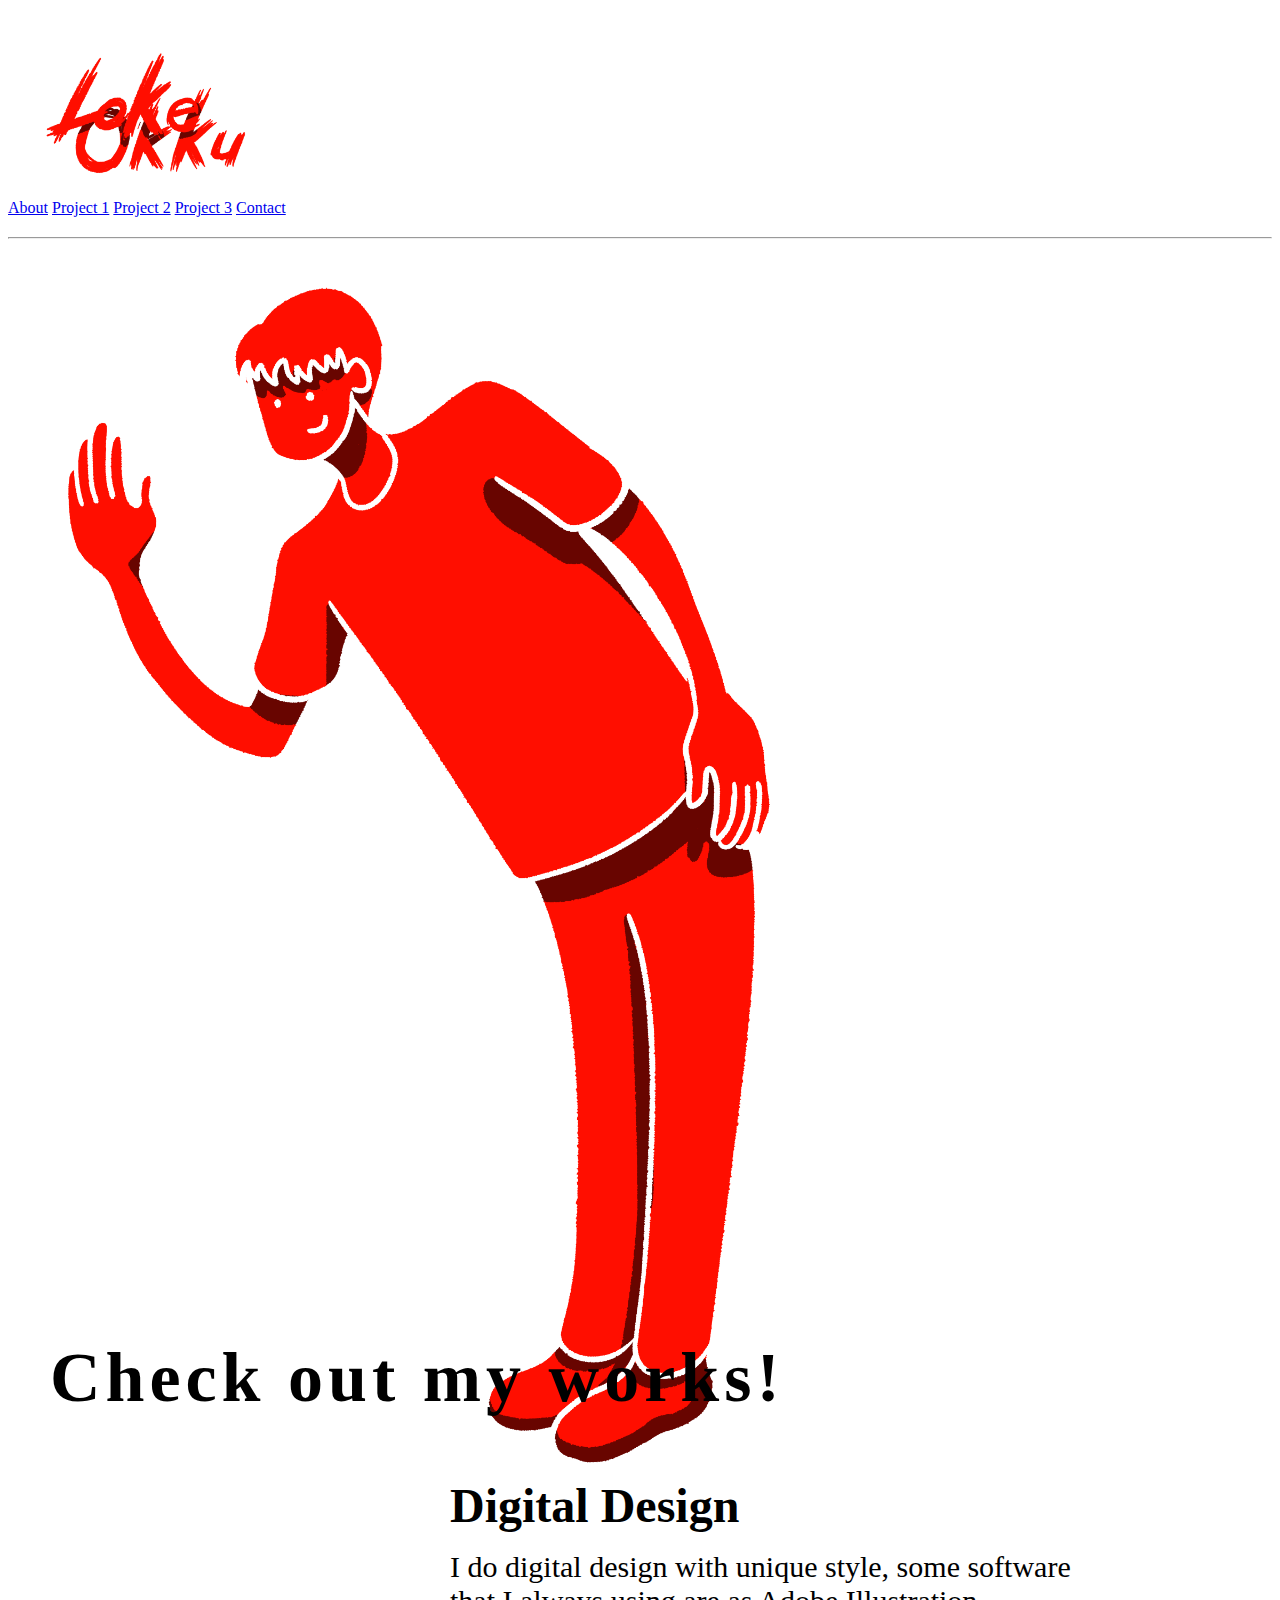
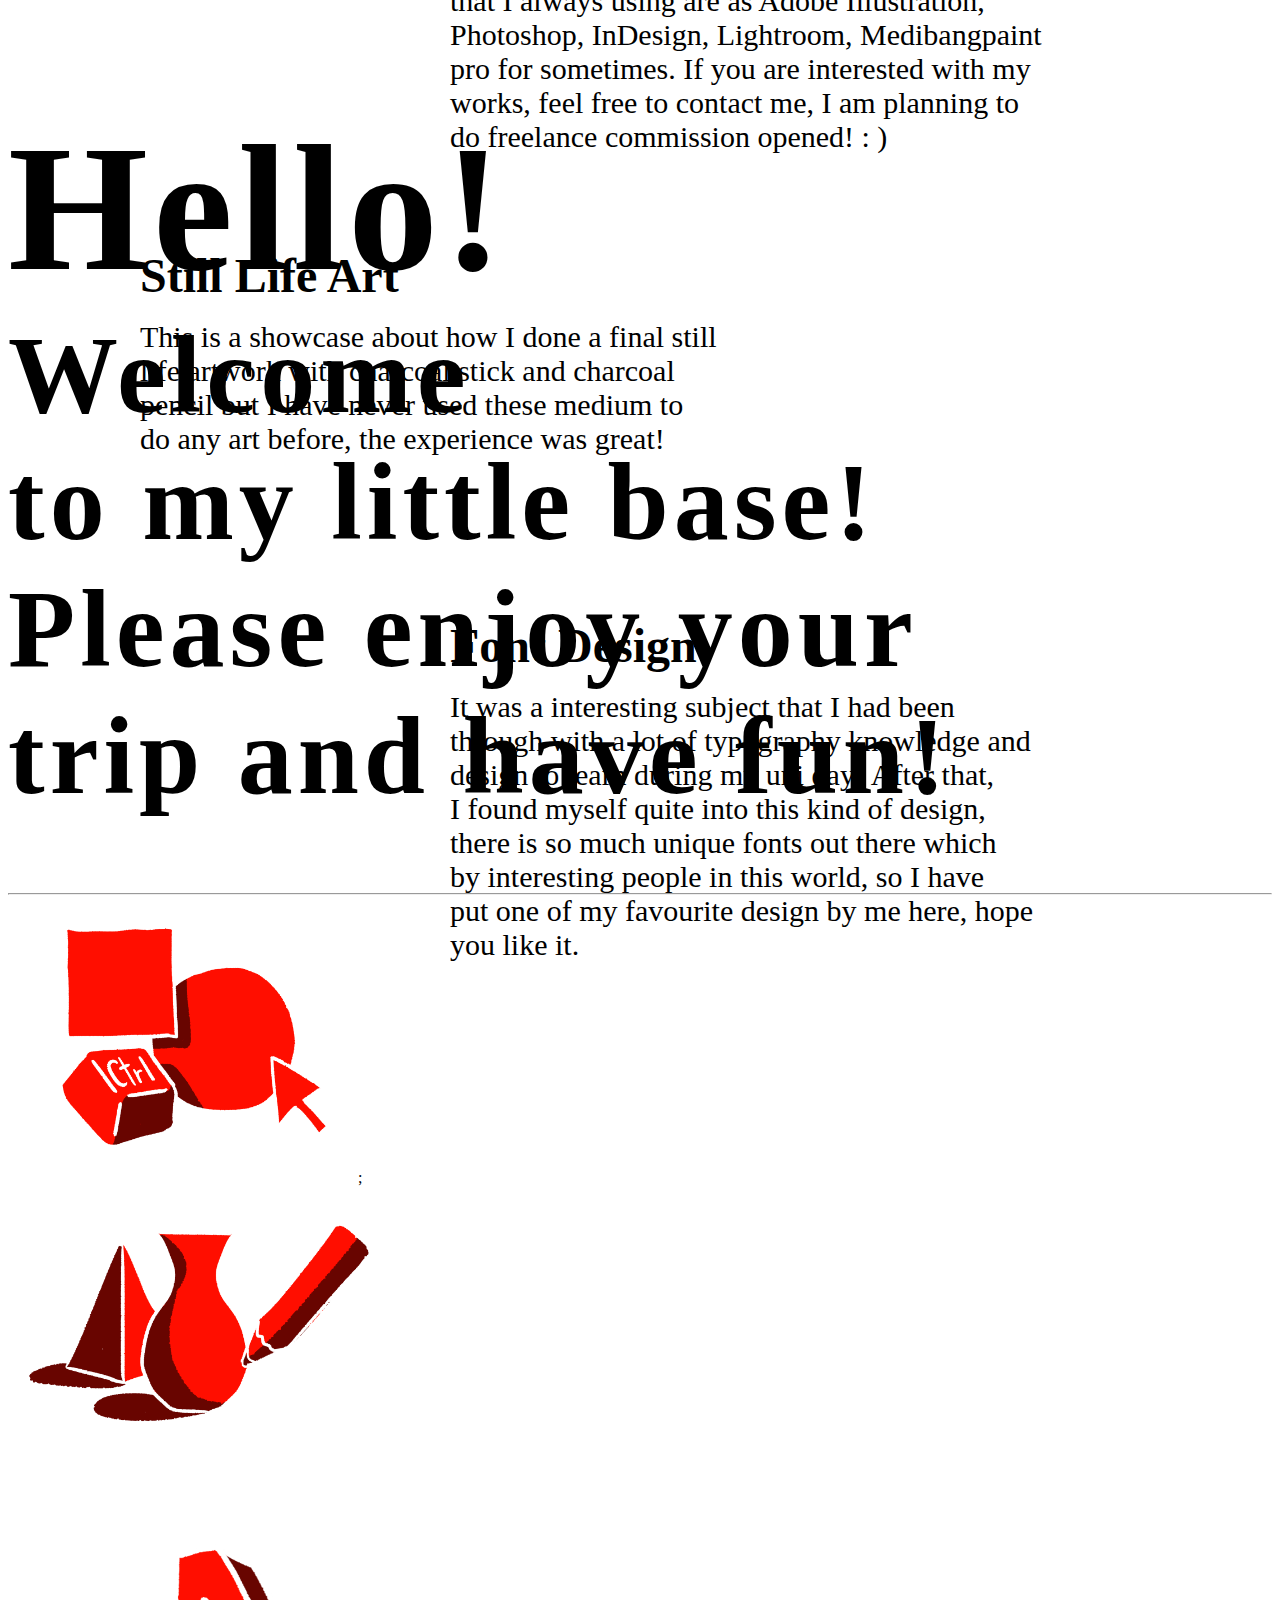
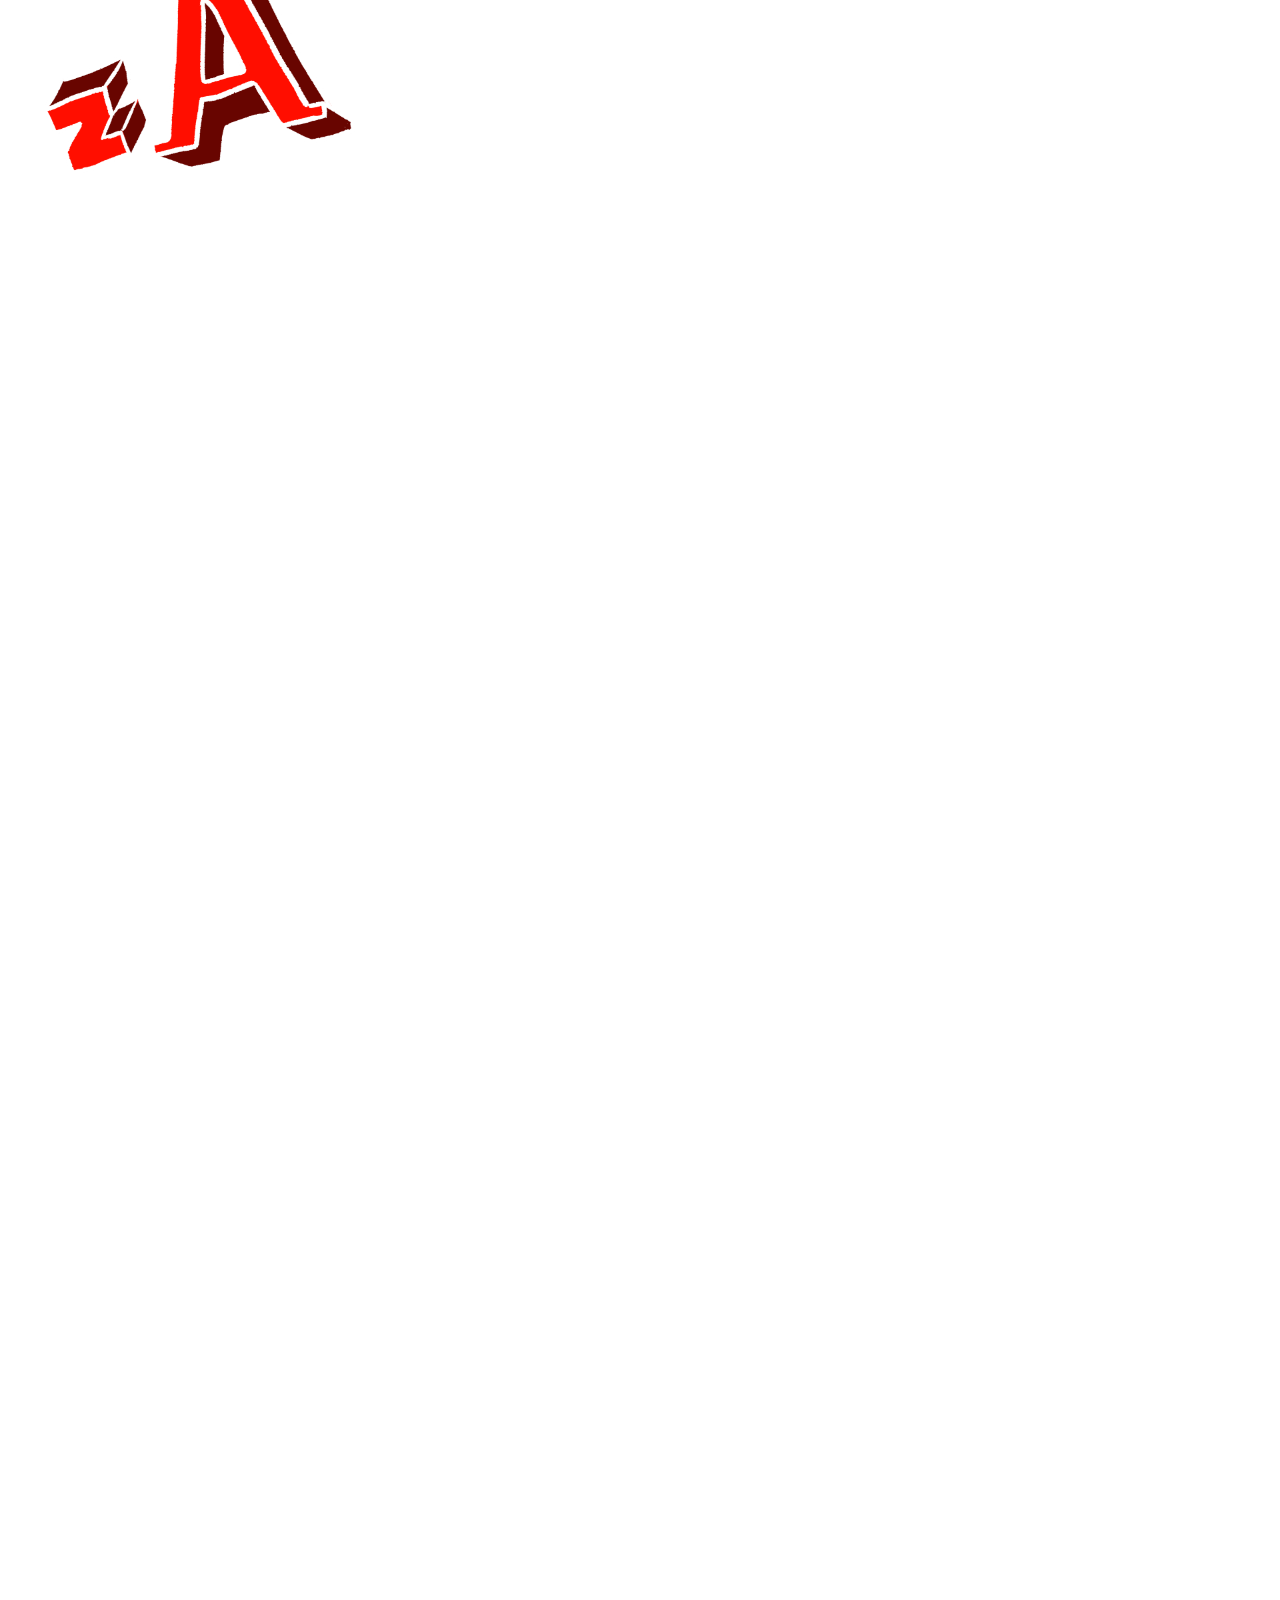
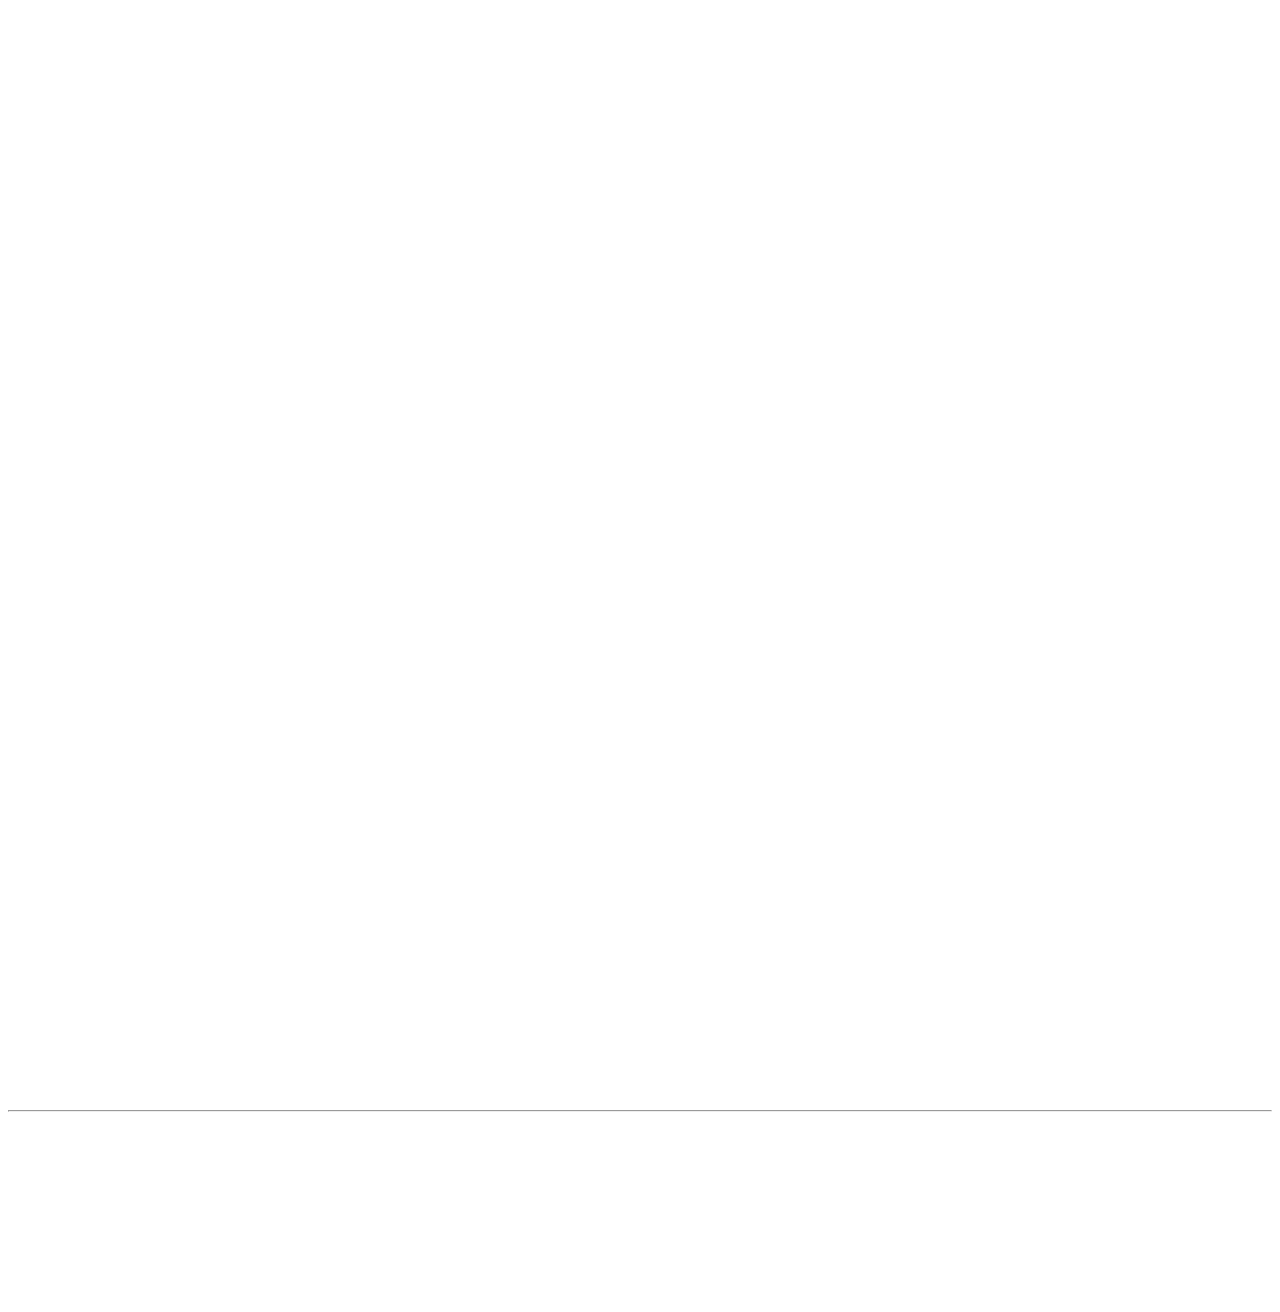
==== index.html @ 135a49c1 "Rename LokeOkku.html to index.html" ====
<!DOCTYPE html>
<html>
    <head>
        <title>LokeOkku</title>
        <link rel="stylesheet" href="C:\Users\cheng\Documents\TARUC Files\Y1S3\Fundamentals of Web Page\work\CSS\LokeOkku Css.css">
        <style>
            @import url('https://fonts.googleapis.com/css2?family=Baumans&family=Montserrat+Alternates&family=Nova+Round&family=Raleway:wght@300&family=Wix+Madefor+Display&family=Zilla+Slab:ital,wght@0,300;0,400;0,500;1,300;1,600;1,700&display=swap');
            @import url('https://fonts.googleapis.com/css2?family=Bitter&display=swap');
        </style>
            </style>
         <!-- add icon link --> 
         <link rel="icon" href="Asset/Logo.png"/> 
    </head>
    <body>
        <div>
            <nav>
                <div class="Logobox">
                    <a href="LokeOkku.html"><img style="width:250px; margin:20px 0 0 20px" src="Asset/Logo.png" alt="logo" style="width: 5px; height: 10px; display: flex;"></a>
                </div>
                <div class="sitemapbox">
                    <a class="sitemap" href="LokeOkku_About.html">About</a>
                    <a class="sitemap" href="LokeOkku_Project 1.html">Project 1</a>
                    <a class="sitemap" href="LokkuOku_Project 2.html">Project 2</a>
                    <a class="sitemap" href="LokkuOku_Project 3.html">Project 3</a>
                    <a class="sitemap" href="LokeOkku_Contact.html">Contact</a>
                </div>
            </nav>
        </div>
    <hr style="color:snow; margin-top:20px;">    

        <div class="introduce">
            <img style="width: 800px;" src="Asset/introduceman_full_body.png" alt="introduce" style="width: 5px; height: 10px; display: flex;">
        </div>
        <div class="introtext">
            <h1 style="font-size:180px; margin-bottom:0px; letter-spacing: 5px;">Hello!</h1>
            <h1 style="font-size:110px; margin-top:0px; letter-spacing: 5px;">Welcome 
            <br>to my little base! 
            <br>Please enjoy your
            <br>trip and have fun!</h1> 
            <hr style="color:snow">    
        </div>
        
        <div>
            <h2 style="font-size:70px; position:absolute; left:50px; top:1280px; letter-spacing: 5px;">Check out my works!</h2>
        </div>
        <div>
            <h3 style="font-size:48px; position:absolute; left:450px; top:1430px">Digital Design</h3>
            <img class="homeP1" style="width:350px;"src="Asset/home P1.png">;
            <p style="font-size:30px; position:absolute; left:450px; top:1520px;">I do digital design with unique style, some software
                <br>that I always using are as Adobe Illustration, 
                <br>Photoshop, InDesign, Lightroom, Medibangpaint 
                <br>pro for sometimes. If you are interested with my 
                <br>works, feel free to contact me, I am planning to 
                <br>do freelance commission opened! : ) 
            </p>
        </div>

        <div>
            <h3 style="font-size:48px; position:absolute; left:140px; top:1800px;">Still Life Art</h3>
            <p style="font-size:30px; position:absolute; left:140px; top:1890px;">This is a showcase about how I done a final still 
                <br>life artwork with charcoal stick and charcoal 
                <br>pencil but I have never used these medium to
                <br>do any art before, the experience was great!
            </p>
            <img class="homeP2" style="width:380px;"src="Asset/homeP2.png">
        </div>

        <div>
            <h3 style="font-size:48px; position:absolute; left:450px; top:2170px;">Font Design</h3>
            <img class="homeP3" style="width:400px;" src="Asset/homeP3.png">
            <p style="font-size:30px; position:absolute; left:450px; top:2260px;">It was a interesting subject that I had been
                <br>through with a lot of typography knowledge and 
                <br>design to learn during my uni day! After that,
                <br>I found myself quite into this kind of design,
                <br>there is so much unique fonts out there which
                <br>by interesting people in this world, so I have 
                <br>put one of my favourite design by me here, hope
                <br>you like it.
            </p>
        </div>
        <hr style="color:snow;margin-top:2500px; margin-bottom:200px">    
    </body>
</html>
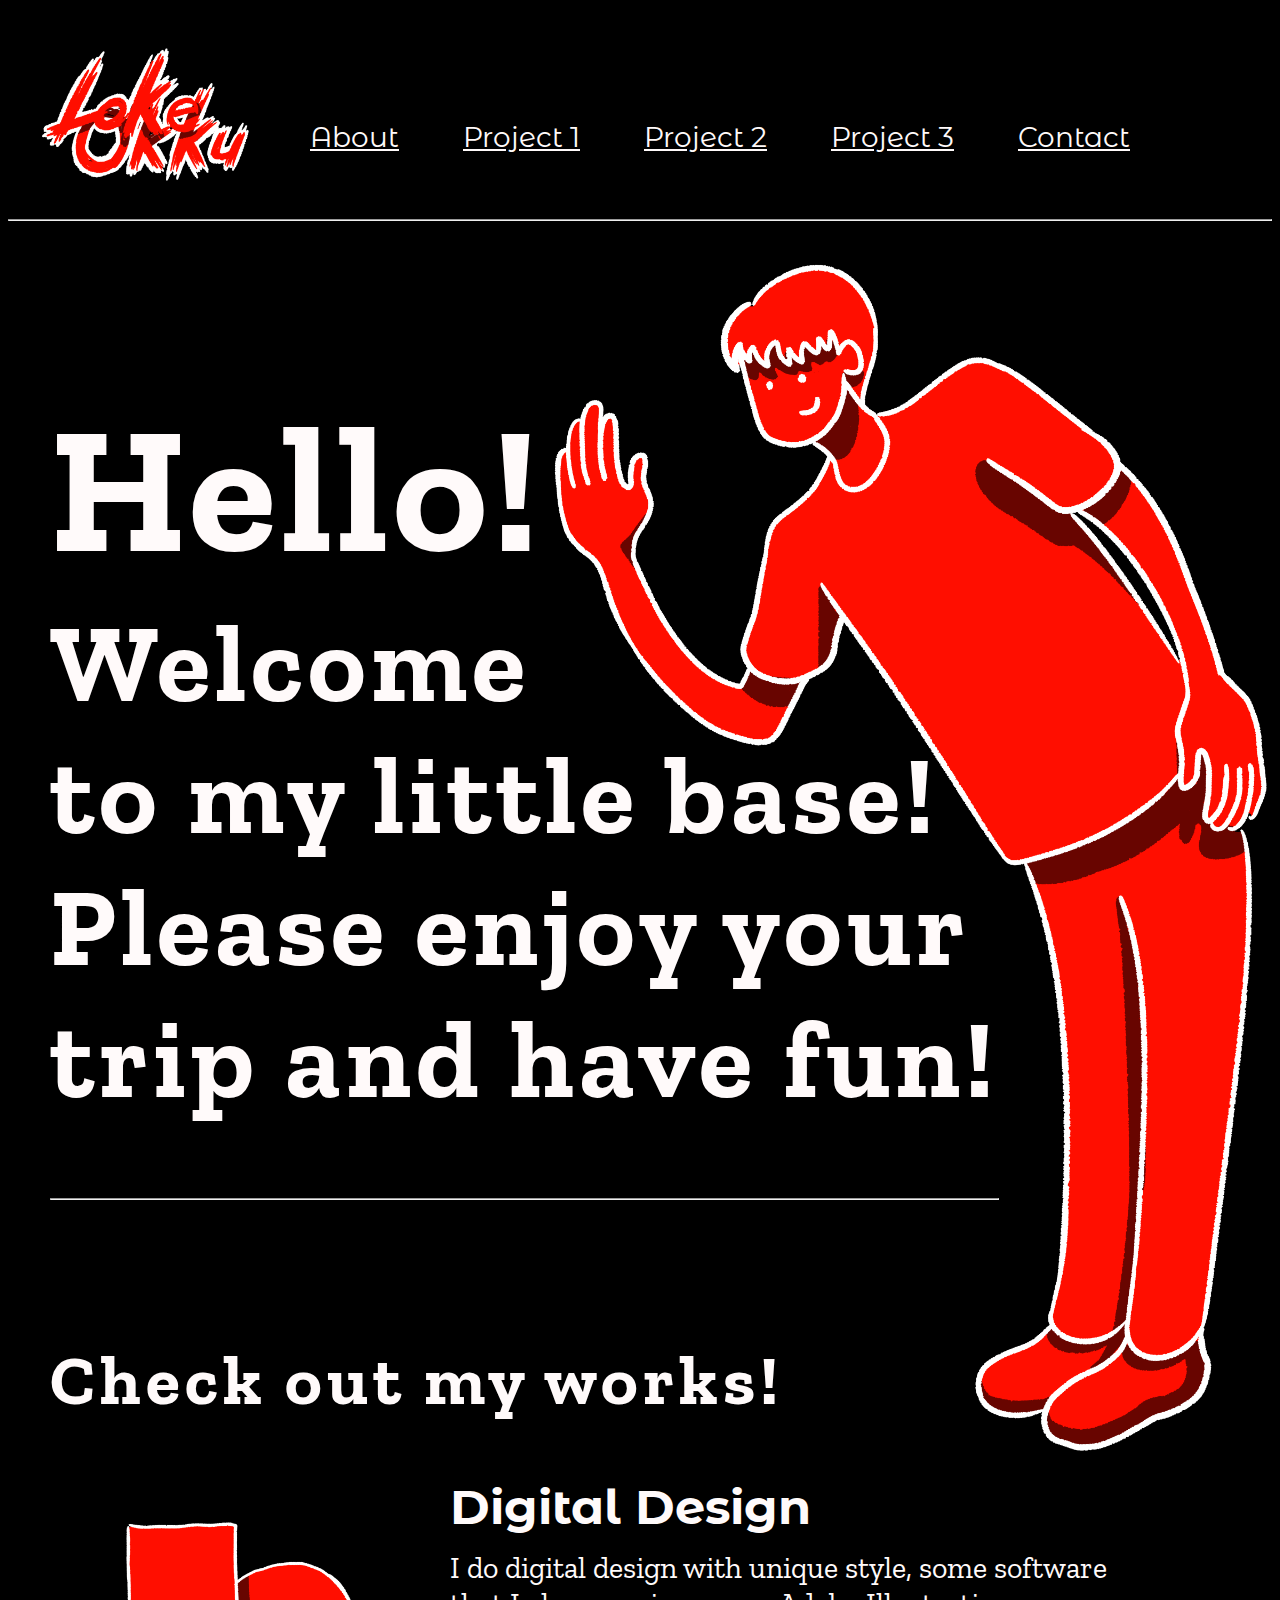
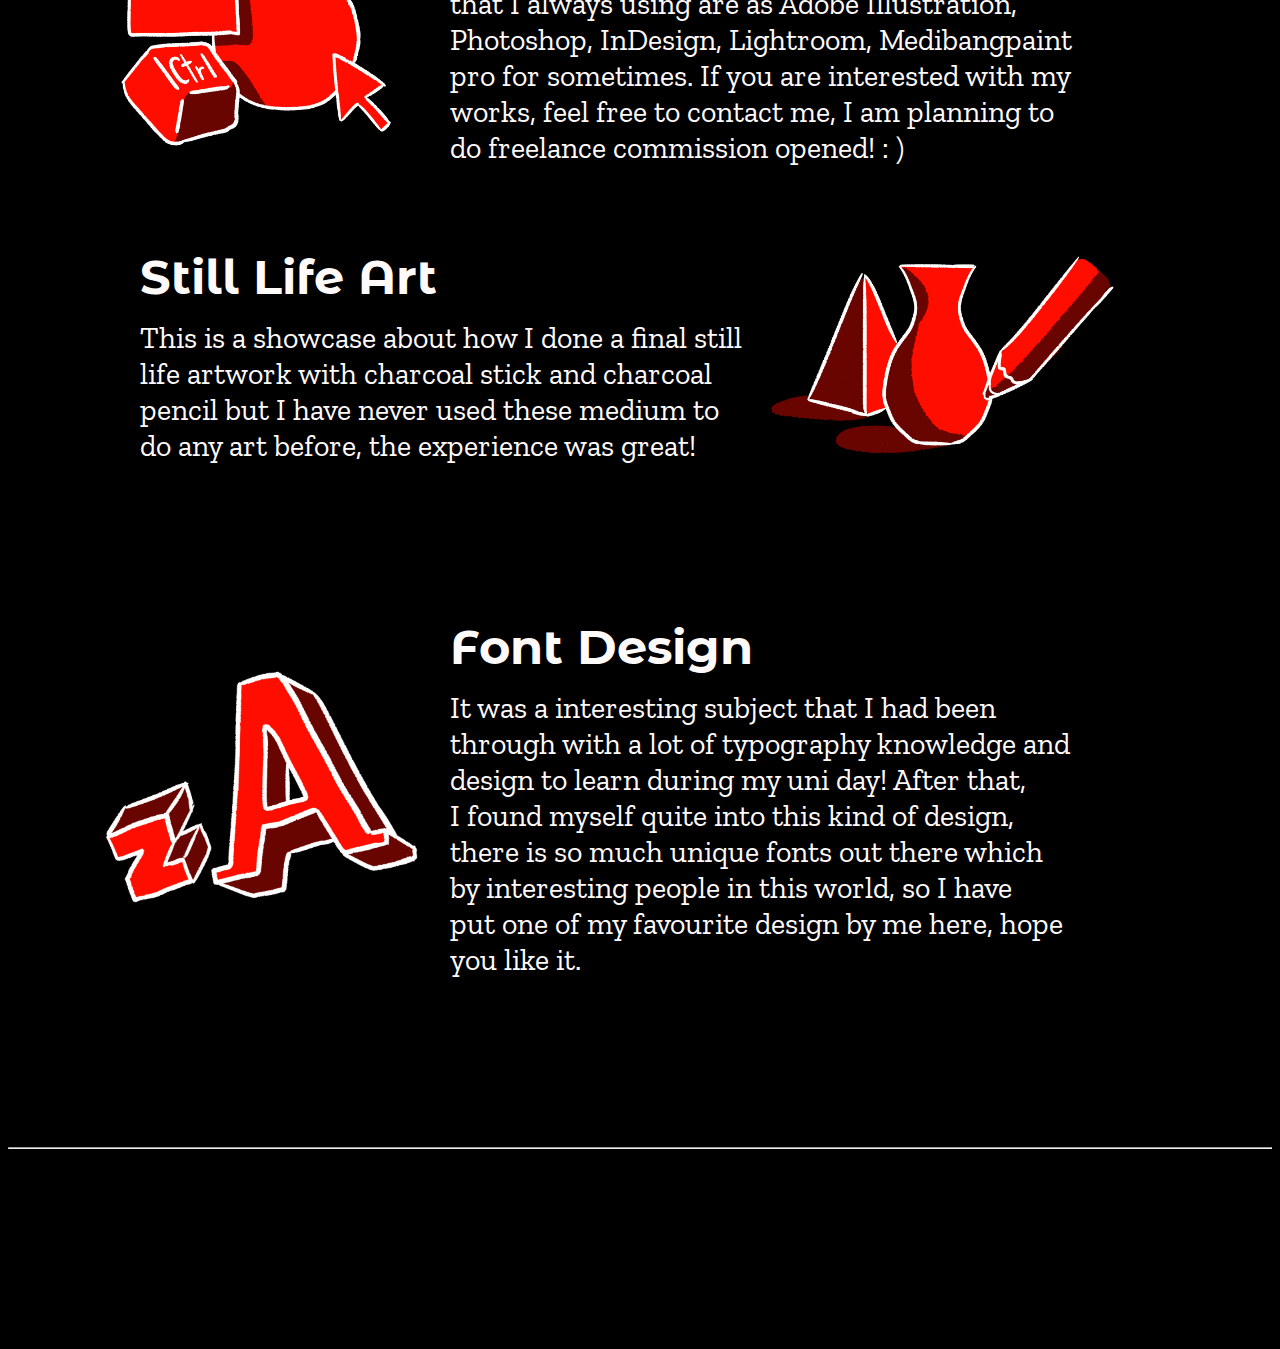
==== commit ca414a4f: "Update index.html" ====
--- a/index.html
+++ b/index.html
@@ -2,7 +2,7 @@
 <html>
     <head>
         <title>LokeOkku</title>
-        <link rel="stylesheet" href="C:\Users\cheng\Documents\TARUC Files\Y1S3\Fundamentals of Web Page\work\CSS\LokeOkku Css.css">
+        <link rel="stylesheet" href="styleloke.css">
         <style>
             @import url('https://fonts.googleapis.com/css2?family=Baumans&family=Montserrat+Alternates&family=Nova+Round&family=Raleway:wght@300&family=Wix+Madefor+Display&family=Zilla+Slab:ital,wght@0,300;0,400;0,500;1,300;1,600;1,700&display=swap');
             @import url('https://fonts.googleapis.com/css2?family=Bitter&display=swap');
--- a/styleloke.css
+++ b/styleloke.css
@@ -0,0 +1,110 @@
+.reso {
+    color:red;
+    background-color: dimgrey;
+    width:1920px;
+    height:10px;
+    position:absolute;
+}
+
+body {
+    background-color: black;
+}
+
+.Logo {
+    background-color: crimson;
+    width:270px;
+    height: 200px; 
+    position:absolute;
+    margin:0 0 0 0;
+    padding: 0 0 0 0;
+}
+
+.sitemapbox {
+    background-color: transparent;
+    width:1100px; 
+    height: 80px;
+    position:absolute;
+    top: 60px;
+    left: 290px;
+    align-items: left;
+    margin: 0 0 0 0;
+    padding: 60px 0 0 20px;
+}
+
+.sitemap {
+    color: snow;
+    margin: 0 60px 0 0;
+    font-size: 28px; 
+    font-family: 'Montserrat Alternates', sans-serif;
+}
+
+.introduce {
+    position:absolute;
+    left: 500px;
+}
+
+.introtext {
+    font-family: 'Zilla Slab', serif;
+    position:absolute;
+    left:50px;
+    top:260px;
+    color: snow;
+}
+ 
+h2 {
+    font-family: 'Zilla Slab', serif;
+    color: snow;
+}
+
+h3 {
+    font-family: 'Montserrat Alternates', sans-serif;
+    color: snow;
+}
+
+p {
+    font-family: 'Zilla Slab', light;
+    color: snow;
+}
+
+.homeP1 {
+    position:absolute;
+    left:70px;
+    top:1500px;
+}
+
+.homeP2 {
+    position:absolute;
+    left:750px;
+    top:1820px;
+}
+
+.homeP3 {
+    position:absolute;
+    left:70px;
+    top:2200px;
+}
+
+h4 {
+    margin-left: 100px;
+    font-size: 30px;
+    font-family: 'Montserrat Alternates', sans-serif;
+    color: snow;
+}
+
+.projectpara {
+    line-height: 150%;
+    letter-spacing: 1px;
+    font-size:24px;
+    margin-left: 100px;
+}
+
+.linespace {
+    margin:3px
+}
+
+h5 {
+    margin-left: 100px;
+    font-size: 26px;
+    font-family: 'Montserrat Alternates', sans-serif;
+    color: snow;
+}
